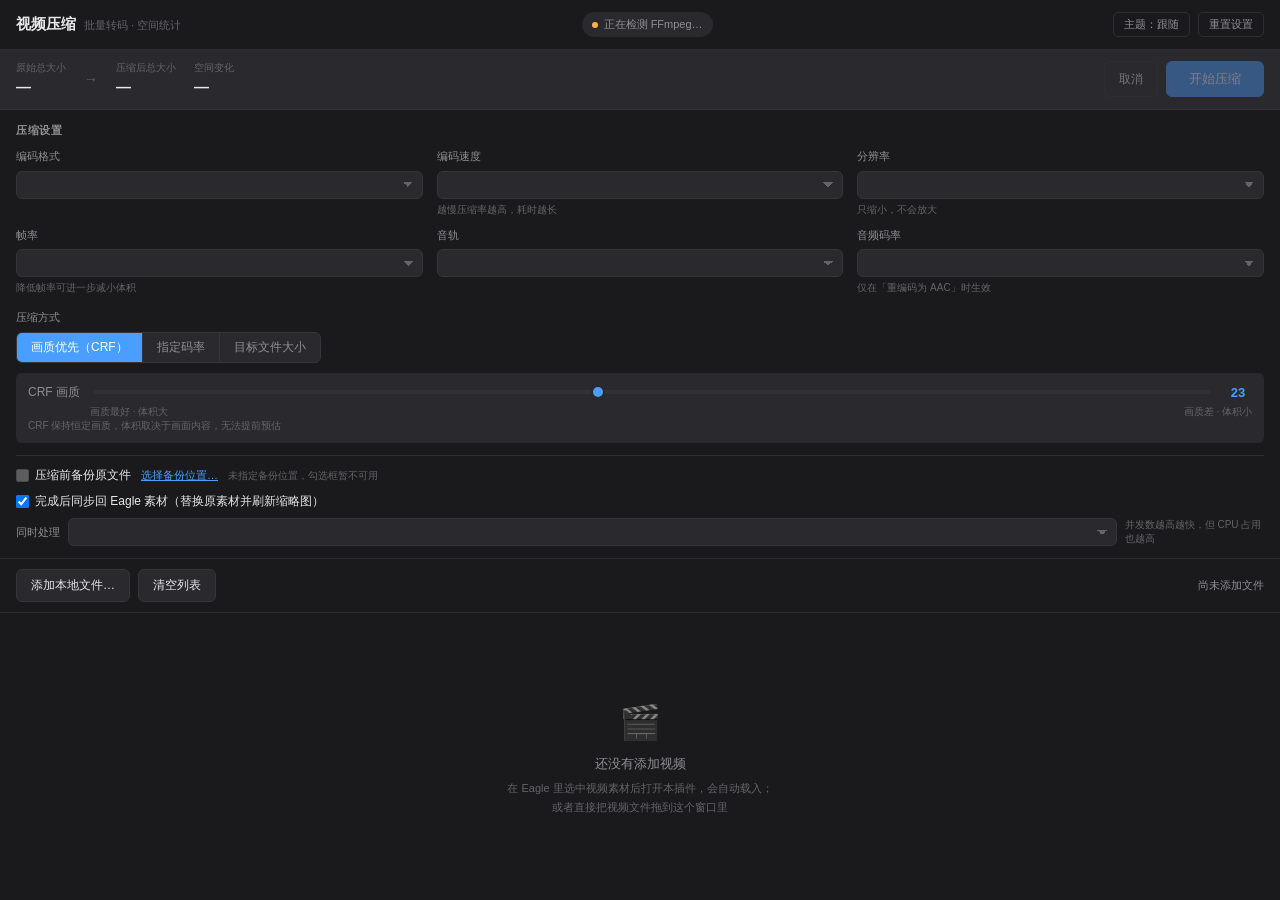
==== index.html @ 6f3b59c3 "Initial commit" ====
<!DOCTYPE html>
<html lang="zh-CN" data-page-node-id="DjLweNXwqbddD2irrHanAp">
<head data-page-node-id="CRqvUrj0qBMEV8xiIWCIFE">
    <meta charset="UTF-8" data-page-node-id="VJD3CFDwYIwCb0FOZAFY1T">
    <meta name="viewport" content="width=device-width, initial-scale=1, maximum-scale=1, user-scalable=no" data-page-node-id="ncmTKjU8dnqDvncKOB2ZAN" />
    <title data-i18n="manifest.app.name">视频压缩</title>
    <link rel="stylesheet" href="css/style.css" data-page-node-id="kjlHXdmDRgimZ3Gnssn6f5">
</head>

<body data-page-node-id="MDqdGSkFnMsVYZDDpGZnLA">
    <div class="app" data-page-node-id="A5yD1cR0gH0qOBFqPjME7x">

        <!-- ==================== 顶栏 ==================== -->
        <header class="topbar" data-page-node-id="p4oxmMndJcLmyGdjChkzTe">
            <div class="brand" data-page-node-id="XX8WliSWA9M354YpvYRpVl">
                <span class="brand-name" data-i18n="ui.brandName" data-page-node-id="re25waDZxds0sWPI7sFlwT">视频压缩</span>
                <span class="brand-sub" data-i18n="ui.brandSubtitle" data-page-node-id="ZFbzOi457N2IkjLwgYPSoS">批量转码 · 空间统计</span>
            </div>
            <div class="ffmpeg-status" id="ffmpegStatus" data-page-node-id="DSgSX5IiLvUztTYoz5N5Po">
                <span class="dot" data-page-node-id="VAHYKZyCqQdfan4sNzX7Qt"></span><span class="txt" data-i18n="ui.detectingFfmpeg" data-page-node-id="JmRUvvxn1pEuaut8iHJL3r">正在检测 FFmpeg…</span>
            </div>
            <div class="topbar-actions">
                <button type="button" class="log-btn" id="btnTheme" title="界面主题：跟随 Eagle / 强制浅色 / 强制深色" data-i18n-title="ui.themeTitle">主题：跟随</button>
                <button type="button" class="log-btn" id="btnResetSettings" title="恢复编码、画质、备份、主题等全部默认设置" data-i18n="ui.resetSettings" data-i18n-title="ui.resetSettingsTitle">重置设置</button>
            </div>
        </header>

        <!-- ==================== 操作栏（吸顶） ==================== -->
        <!-- 原来这一栏在窗口底部，窗口高度不够时第一眼根本看不到，
             要往下滚才能发现「开始压缩」在哪儿。挪到顶栏正下方并吸顶：
             一打开就看得见，滚到哪儿都还在。 -->
        <section class="actionbar" data-page-node-id="fCJpU1KwoA5z8lFFuQ8Dwu">
            <div class="summary" id="summary" data-page-node-id="UZHlB0V9fBToeYEOxyZ4ts">
                <div class="sum-item" data-page-node-id="dDnrYOGlfnBUQlvMJxho4K">
                    <span class="sum-label" data-i18n="ui.originalTotal" data-page-node-id="bin5SkTQYgdlEBvNF9u3bK">原始总大小</span>
                    <span class="sum-value" id="sumOriginal" data-page-node-id="KkiSvUfktJUbwFE0GEnop8">—</span>
                </div>
                <div class="sum-arrow" data-page-node-id="gLkSPFPNU5grpHNpIcYEYk">→</div>
                <div class="sum-item" data-page-node-id="amxHXqKLNlBKV0m6w6ektv">
                    <span class="sum-label" id="sumFinalLabel" data-i18n="ui.compressedTotal" data-page-node-id="asKc2TxP7U12c1kgfBsACD">压缩后总大小</span>
                    <span class="sum-value" id="sumFinal" data-page-node-id="dOrKQHIUaaYX8jBxHhHlhl">—</span>
                </div>
                <div class="sum-item" id="sumSpaceItem" data-page-node-id="ZWEwDbPAtAt6TpWWHVCywJ">
                    <span class="sum-label" data-i18n="ui.spaceChange" data-page-node-id="4McdrwNZHZhv2d4iqaDwv7">空间变化</span>
                    <span class="sum-value" id="sumSaved" data-page-node-id="4AsgkpkoEvfzyMY8glTAVp">—</span>
                </div>
            </div>

            <!-- 预估的精度说明。CRF 模式只能按经验模型估，必须说清楚，
                 否则用户会把「预估」当成「保证」。 -->
            <div class="estimate-note" id="estimateNote" hidden></div>

            <div class="actionbar-spacer"></div>

            <div class="actions" data-page-node-id="v9ibVznQUo6M7caY6U4WnJ">
                <button type="button" class="btn" id="btnCancel" disabled data-i18n="ui.cancel" data-page-node-id="RRKworojVkjHPzSf1MFjKx">取消</button>
                <button type="button" class="btn primary big" id="btnStart" disabled data-i18n="ui.startCompression" data-page-node-id="xtxpqSZoQG6I9F3bazpttb">开始压缩</button>
            </div>
        </section>

        <!-- 日志抽屉：出问题时不用猜，直接看这里 -->
        <div class="log-drawer" id="logDrawer" hidden>
            <div class="log-head">
                <span class="log-title">运行日志</span>
                <span class="log-path" id="logPath"></span>
                <span class="log-spacer"></span>
                <button type="button" class="link-btn" id="btnCopyDiag">复制诊断信息</button>
                <button type="button" class="link-btn" id="btnCopyLog">复制日志</button>
                <button type="button" class="link-btn" id="btnRevealLog">打开日志目录</button>
                <button type="button" class="link-btn" id="btnCloseLog">收起</button>
            </div>
            <pre class="log-body" id="logBody"></pre>
        </div>

        <!-- ==================== 压缩设置 ==================== -->
        <section class="panel" data-page-node-id="lrZpaWtEyRZ02Dfc67aBdT">
            <div class="panel-title" data-page-node-id="dEPZIgEXisghYVIhOPDHXj">压缩设置</div>

            <div class="grid" data-page-node-id="5N65o0jnM3bOTIP4LrWskB">
                <div class="field" data-page-node-id="gN0M2gJnEZ0Gc0XQSCTlYx">
                    <label data-page-node-id="MJQVkZ6ECkGPEg5LgFD9NG">编码格式</label>
                    <select id="selCodec" data-page-node-id="OjY7fkLIgnl1mzVBek1IbB"></select>
                    <div class="hint" id="codecHint" data-page-node-id="c2AQvU7hrHO590JO2AWJ4b"></div>
                </div>

                <div class="field" data-page-node-id="ggmOTpAQrawgYjvzZI56cA">
                    <label data-page-node-id="uCUYj6VBectTyMhN3rPSRd">编码速度</label>
                    <select id="selSpeed" data-page-node-id="CZZwUUkZv2xFBCuahveOM4"></select>
                    <div class="hint" data-page-node-id="Ug7RYUOW0mgFNpJTogRyf5">越慢压缩率越高，耗时越长</div>
                </div>

                <div class="field" data-page-node-id="1V8RgcyrGdQKehrOjhpsob">
                    <label data-page-node-id="PMFGQeTuFeqDdGp2He2NxR">分辨率</label>
                    <select id="selResolution" data-page-node-id="7HiPJbJRygI6AEBsLxjYTY"></select>
                    <div class="hint" id="resolutionHint" data-page-node-id="72cgqtFjPmBVwWJqz1BIC9">只缩小，不会放大</div>
                </div>

                <div class="field" data-page-node-id="c9OrD2UtZiAfyOI55ErKoq">
                    <label data-page-node-id="LZUu9lCImDOQ8AZ3qIEe9l">帧率</label>
                    <select id="selFps" data-page-node-id="jwFJqnILzsaDy6c6kqhUqK"></select>
                    <div class="hint" data-page-node-id="KGCt26xRz1JjneX2bkuFAH">降低帧率可进一步减小体积</div>
                </div>

                <div class="field" data-page-node-id="GLfCKek8PZ50TTa6yaEDi1">
                    <label data-page-node-id="hVHSCKkl23wMDyOa6WmFQ6">音轨</label>
                    <select id="selAudioMode" data-page-node-id="uwwJXsFghIyCcBQ85lTEsG"></select>
                    <div class="hint" id="audioHint" data-page-node-id="KwdnVzghKaV593ahnvr58o"></div>
                </div>

                <div class="field" data-page-node-id="CEvYLFE8e6HlTG6ztM9c0m">
                    <label data-page-node-id="VGBmIYBOuHI3bWsRv6KVLP">音频码率</label>
                    <select id="selAudioBitrate" data-page-node-id="4JBNMn444JprJGxuw0DrLr"></select>
                    <div class="hint" data-page-node-id="QekorfO9AafHH97Ks3JtYT">仅在「重编码为 AAC」时生效</div>
                </div>
            </div>

            <!-- 压缩方式 -->
            <div class="mode-block" data-page-node-id="DHI3fZQKtSgXhZ346Kp8DF">
                <label class="mode-label" data-page-node-id="5JmJdPoFEgi8JoAxw0stLZ">压缩方式</label>
                <div class="segmented" id="modeTabs" data-page-node-id="FJCtxb6uquOUcTWgOgEd6g">
                    <button type="button" data-mode="crf" class="active" data-page-node-id="gLEL8Yia6wX44Ei8qWQlQS">画质优先（CRF）</button>
                    <button type="button" data-mode="bitrate" data-page-node-id="0lSOOZDlBSRhNvcDPYQJ8l">指定码率</button>
                    <button type="button" data-mode="target" data-page-node-id="7RrIQsZ1lS4vKpERQNJ0SG">目标文件大小</button>
                </div>

                <!-- CRF -->
                <div class="mode-panel active" data-panel="crf" data-page-node-id="aL4eHeUS1JGfPlgvQRE15B">
                    <div class="slider-row" data-page-node-id="Fp0IV5P0TcTKbO8BCZ8scZ">
                        <span class="slider-caption" data-page-node-id="vQExcTD6XKOHSPT9PDX1ro">CRF 画质</span>
                        <input type="range" id="rngCrf" min="0" max="51" step="1" value="23" data-page-node-id="8QkA5DUvtGI361FSVXbLfW">
                        <span class="slider-value" id="crfValue" data-page-node-id="WxsWHiRUUfOD9sEfbi1tJW">23</span>
                    </div>
                    <div class="slider-scale" data-page-node-id="faOnmBj6L1WIIVAuN3pcCP">
                        <span data-page-node-id="BiaULmhSrDtH9fA6DWTScL">画质最好 · 体积大</span>
                        <span data-page-node-id="S64bhdeJOyZ9pdUtp8Mkx1">画质差 · 体积小</span>
                    </div>
                    <div class="hint" data-page-node-id="aEHkRuJAAIk74uPRkt4nxd">CRF 保持恒定画质，体积取决于画面内容，无法提前预估</div>
                </div>

                <!-- 码率 -->
                <div class="mode-panel" data-panel="bitrate" data-page-node-id="KSdHCzcS9GwagGeVwd5Ury">
                    <div class="inline-field" data-page-node-id="juntkbrjwSwUYYlSlTnzwJ">
                        <input type="number" id="inpBitrate" min="100" max="100000" step="100" value="2000" data-page-node-id="uYtO0vo7kZCKSUMDhdNRsj">
                        <span class="unit" data-page-node-id="AgJAjBcelRCxxIpZIwyaEO">kbps</span>
                    </div>
                    <div class="hint" data-page-node-id="759ssfMFY2SmYqd1lkCPBR">视频码率。1080p 一般 2000~5000 kbps 足够</div>
                </div>

                <!-- 目标大小 -->
                <div class="mode-panel" data-panel="target" data-page-node-id="i2FvqSXgTk3t9fRp6JmODG">
                    <div class="inline-field" data-page-node-id="7A12r0C2q9clyNJW2PFO76">
                        <input type="number" id="inpTargetSize" min="1" max="100000" step="1" value="50" data-page-node-id="Lja2I9l6IOwbxqxtoiEI7r">
                        <span class="unit" data-page-node-id="1hC4Lc9ERmjt03VCVwPgu9">MB</span>
                    </div>
                    <div class="hint" data-page-node-id="dmLZVgRfkWS63U5RZmHjo1">
                        每个视频压缩到该大小附近。H.264 / H.265 采用两遍编码，精度更高但耗时约翻倍
                    </div>
                </div>
            </div>

            <!-- 高级 -->
            <div class="advanced" data-page-node-id="gSnMiAevB9zDtXLBu7tMke">
                <div class="check-row" data-page-node-id="2DknxJbKfgTra9Cq4tk7Rz">
                    <label class="check" id="backupCheck" data-page-node-id="3hwgz8DtHzxSdi2iE02yQq">
                        <input type="checkbox" id="chkBackup" disabled data-page-node-id="m6JENSf6HQgnCW1Xv1Ho2f">
                        <span data-page-node-id="OoGCUA6wF6Hn8DiGmoqIOt">压缩前备份原文件</span>
                    </label>
                    <button type="button" class="link-btn" id="btnPickBackup" data-page-node-id="3CFKk4jMBsGx1vgRFjIrR3">选择备份位置…</button>
                    <!-- 没指定备份目录之前，勾选框是禁用的。这里的文案会由 JS 按状态改写 -->
                    <span class="backup-path" id="backupPath" data-page-node-id="U9jEnPcsSKyya5MU6FwvV2">未指定备份位置，勾选框暂不可用</span>
                </div>

                <div class="check-row" data-page-node-id="T08aAOIyn9esd3eJgl5dkF">
                    <label class="check" data-page-node-id="Ewn2g2aULjwWoT0zppAX43">
                        <input type="checkbox" id="chkReplaceInEagle" checked data-page-node-id="dGAPYM3vfhzPEJaFb8MwFQ">
                        <span data-page-node-id="KUohD3b9gKDWbG4b8VXcZQ">完成后同步回 Eagle 素材（替换原素材并刷新缩略图）</span>
                    </label>
                </div>

                <div class="field inline" data-page-node-id="UMgj3cdQaAUKAaeumResTF">
                    <label data-page-node-id="EC5xzWZHWhxntJSn8dLq3o">同时处理</label>
                    <select id="selConcurrency" data-page-node-id="AbWmBdgr6EThTcMkJCTby0"></select>
                    <span class="hint" data-page-node-id="E1PZvy3tuKxpebcT1ksFn8">并发数越高越快，但 CPU 占用也越高</span>
                </div>
            </div>
        </section>

        <!-- ==================== 工具栏 ==================== -->
        <section class="toolbar" data-page-node-id="yt5FWFbNpq5i0Xi2qNt8pa">
            <button type="button" class="btn" id="btnAddFiles" data-page-node-id="GggX3RAF3RmfZ92uxrKXRf">添加本地文件…</button>
            <button type="button" class="btn" id="btnClear" data-page-node-id="vacFlDbYQjemeNSOLSFEoy">清空列表</button>
            <div class="toolbar-spacer" data-page-node-id="Pu4FkUBNYxUrrlOPhk1CNr"></div>
            <div class="list-stat" id="listStat" data-page-node-id="thZitJLsByoG4HlbjsmCeA">尚未添加文件</div>
        </section>

        <!-- ==================== 文件列表 ==================== -->
        <section class="filelist" id="fileList" data-page-node-id="tA2HOkIbhPg1gT7rOuEaiA">
            <div class="empty-state" id="emptyState" data-page-node-id="MouVgipWEGMImNYQe4bmHl">
                <div class="empty-icon" data-page-node-id="5EbLVokHHOZ7myKAeXpHTn">🎬</div>
                <div class="empty-title" data-page-node-id="BnWljkB4D3GYpS3hYoxv3H">还没有添加视频</div>
                <div class="empty-desc" data-page-node-id="umCHsqqHH0PZHehyjrIBJM">
                    在 Eagle 里选中视频素材后打开本插件，会自动载入；
                    <br data-page-node-id="SSirAz7A1DuQW44HVXryzJ">或者直接把视频文件拖到这个窗口里
                </div>
            </div>
        </section>

    </div>

    <!-- 开始前的确认弹层 -->
    <div class="modal-mask" id="confirmMask" hidden data-page-node-id="xHP9DXogiF4RLmLc32bdNN">
        <div class="modal" data-page-node-id="IfJZD8HvO0ISWPowHBKVqU">
            <div class="modal-title" data-page-node-id="bjgo52iy4lFnCUSJO56Eho">确认开始压缩</div>
            <div class="modal-body" data-page-node-id="wA3m6Ey1RyKQ8unxLsDFiA">
                <div class="warn-box" id="confirmWarn" data-page-node-id="h3e6OYfhL3O1rsJt0V0rOm"></div>
                <div class="confirm-list" id="confirmList" data-page-node-id="ImqHPW20bDT6HOdwnHCgVt"></div>
            </div>
            <div class="modal-actions" data-page-node-id="iyC94C2edOVKofeKBs36yA">
                <button type="button" class="btn" id="btnConfirmCancel" data-page-node-id="jPKcFFRN6YQvEt1aC1JqNT">再想想</button>
                <button type="button" class="btn danger" id="btnConfirmOk" data-page-node-id="HBQiB9v24J1Em1prJ5g8Kw">确认开始</button>
            </div>
        </div>
    </div>

    <!-- logger 必须最先加载：后面的脚本一旦报错，得有地方记下来 -->
    <script type="text/javascript" src="js/logger.js"></script>
    <script type="text/javascript">
    // 全局兜底：任何未捕获的异常 / 未处理的 Promise 拒绝都写进日志。
    // 插件窗口里看不到控制台，没有这个就等于黑盒。
    (function () {
        if (typeof Logger === 'undefined') return;

        // 接管 console。之前 plugin.js 里的失败全都只走了 console.error，
        // 日志文件里一行都没有，排查时等于瞎子。接管之后任何遗漏的 catch
        // 都会自动留下痕迹。
        Logger.captureConsole();

        // 用捕获阶段注册：资源加载失败（脚本 404 之类）触发的 error 事件
        // 不冒泡，只有捕获阶段能收到，否则这类故障会彻底静默。
        window.addEventListener('error', function (e) {
            if (e.target && e.target !== window && e.target.tagName) {
                Logger.error('[资源加载失败] ' + e.target.tagName +
                    ' ' + (e.target.src || e.target.href || '(未知地址)'));
                return;
            }
            Logger.error('[未捕获异常] ' + (e.message || '') +
                (e.filename ? ' @ ' + e.filename + ':' + e.lineno + ':' + e.colno : '') +
                (e.error && e.error.stack ? '\n' + e.error.stack : ''));
        }, true);

        window.addEventListener('unhandledrejection', function (e) {
            var r = e.reason;
            Logger.error('[未处理的 Promise 拒绝] ' +
                (r && r.stack ? r.stack : (r && r.message ? r.message : String(r))));
        });

        Logger.info('========== 插件启动 ==========');
    })();
    </script>
    <!-- Eagle 内建 i18next 由 manifest 的 languages 配置加载；这里的适配层负责安全回退。 -->
    <script type="text/javascript" src="js/i18n.js"></script>
    <script type="text/javascript" src="js/ffmpeg.js"></script>
    <script type="text/javascript" src="js/format.js"></script>
    <script type="text/javascript" src="js/app.js"></script>
    <script type="text/javascript" src="js/logger-ui.js"></script>
    <script type="text/javascript" src="js/plugin.js"></script>
    <script type="text/javascript">
    // 脚本全部就位后打一行状态。这行日志本身就是探针：
    // 只要它没出现，就说明前面某个 <script> 根本没加载起来。
    (function () {
        if (typeof Logger === 'undefined') return;
        var hasEagle = '无法判断';
        try { hasEagle = (typeof eagle !== 'undefined' && !!eagle) ? '是' : '否'; }
        catch (e) { hasEagle = '探测异常: ' + e.message; }
        Logger.info('脚本加载完毕 | eagle=' + hasEagle +
            ' | App=' + (typeof App !== 'undefined' && App ? '已定义' : '未定义') +
            ' | FFmpegCore=' + (typeof FFmpegCore !== 'undefined' && FFmpegCore ? '已定义' : '未定义') +
            ' | Format=' + (typeof Format !== 'undefined' && Format ? '已定义' : '未定义') +
            ' | LogUI=' + (typeof LogUI !== 'undefined' && LogUI ? '已定义' : '未定义'));
    })();
    </script>
</body>
</html>
---- css/style.css ----
/* ==========================================================================
   视频压缩 · 样式
   深色为主（Eagle 默认主题），同时提供浅色覆盖
   ========================================================================== */

:root {
    --bg: #1a1a1c;
    --panel: #232326;
    --panel-2: #2a2a2e;
    --panel-3: #313136;
    --border: #36363a;
    --border-soft: #2e2e33;
    --text: #e8e8ea;
    --text-dim: #8e8e94;
    --text-faint: #63636a;
    --accent: #4a9eff;
    --accent-dim: #2d6db5;
    --success: #34c759;
    --danger: #ff5f57;
    --warn: #ffb340;
    --radius: 8px;
}

body.light {
    --bg: #f4f4f6;
    --panel: #ffffff;
    --panel-2: #f7f7f9;
    --panel-3: #ececf0;
    --border: #dcdce1;
    --border-soft: #e8e8ec;
    --text: #1c1c1e;
    --text-dim: #6b6b72;
    --text-faint: #9a9aa2;
    --accent: #0a72e8;
    --accent-dim: #b3d4ff;
}

* { box-sizing: border-box; }

html, body {
    margin: 0;
    padding: 0;
    height: 100%;
    /* 页面整体滚动交给 .app，body 本身不滚，避免出现双层滚动条 */
    overflow: hidden;
}

body {
    background: var(--bg);
    color: var(--text);
    font-family: -apple-system, BlinkMacSystemFont, "PingFang SC", "Microsoft YaHei", "Helvetica Neue", Arial, sans-serif;
    font-size: 13px;
    line-height: 1.5;
    -webkit-font-smoothing: antialiased;
    user-select: none;
}

/* 整个窗口可上下滚动。
   之前 .app 是 height:100vh + 内容分区各自固定，窗口一矮设置面板就把
   文件列表挤到只剩几十像素，而列表本身又不滚 —— 结果就是「画面显示不完、
   还没法往下翻」。现在改成两级：
     1) 窗口够高时：文件列表 flex 撑开，内部自己滚（保持原来的手感）；
     2) 窗口太矮时：列表被 min-height 顶住不再压缩，总高超过 100vh，
        由 .app 出滚动条整体滚 —— 至少永远看得到全部内容。 */
.app {
    display: flex;
    flex-direction: column;
    height: 100vh;
    overflow-y: auto;
    overflow-x: hidden;
}

.app::-webkit-scrollbar { width: 10px; }
.app::-webkit-scrollbar-track { background: transparent; }
.app::-webkit-scrollbar-thumb {
    background: var(--border);
    border-radius: 5px;
}
.app::-webkit-scrollbar-thumb:hover { background: var(--text-faint); }

/* ---------------------------- 顶栏 ---------------------------- */
.topbar {
    display: flex;
    align-items: center;
    justify-content: space-between;
    padding: 12px 16px;
    border-bottom: 1px solid var(--border-soft);
    flex-shrink: 0;
}

.topbar-actions { display: flex; align-items: center; gap: 8px; flex-shrink: 0; }

.brand { display: flex; align-items: baseline; gap: 8px; }
.brand-name { font-size: 15px; font-weight: 600; }
.brand-sub { font-size: 11px; color: var(--text-faint); }

.ffmpeg-status {
    display: flex;
    align-items: center;
    gap: 6px;
    font-size: 11px;
    color: var(--text-dim);
    background: var(--panel-2);
    padding: 4px 10px;
    border-radius: 20px;
    /* 失败时的提示可能很长（含"请安装 FFmpeg 依赖插件"这类引导），
       不限制宽度会把顶栏撑破、把「日志」按钮挤出去。min-width:0 是
       flex 子项能被压缩的前提，少了它 max-width 不生效。 */
    min-width: 0;
    max-width: 62%;
}
.ffmpeg-status .txt {
    overflow: hidden;
    text-overflow: ellipsis;
    white-space: nowrap;
}
.ffmpeg-status .dot {
    width: 6px; height: 6px; border-radius: 50%;
    background: var(--warn);
    flex-shrink: 0;
}
.ffmpeg-status.ok .dot { background: var(--success); }
.ffmpeg-status.error .dot { background: var(--danger); }

/* ---------------------------- 面板 ---------------------------- */
.panel {
    padding: 12px 16px;
    border-bottom: 1px solid var(--border-soft);
    flex-shrink: 0;
}

.panel-title {
    font-size: 11px;
    font-weight: 600;
    color: var(--text-dim);
    letter-spacing: .5px;
    margin-bottom: 10px;
}

.grid {
    display: grid;
    grid-template-columns: repeat(3, 1fr);
    gap: 10px 14px;
}

.field { display: flex; flex-direction: column; gap: 4px; min-width: 0; }
.field.inline { flex-direction: row; align-items: center; gap: 8px; }
.field.inline label { margin: 0; white-space: nowrap; }

.field label {
    font-size: 11px;
    color: var(--text-dim);
    margin-bottom: 2px;
}

.hint {
    font-size: 10px;
    color: var(--text-faint);
    line-height: 1.4;
    min-height: 0;
}
.hint.warn { color: var(--warn); }

select, input[type="number"] {
    background: var(--panel-2);
    color: var(--text);
    border: 1px solid var(--border);
    border-radius: 6px;
    padding: 6px 8px;
    font-size: 12px;
    font-family: inherit;
    outline: none;
    width: 100%;
    appearance: none;
    -webkit-appearance: none;
    background-image: linear-gradient(45deg, transparent 50%, var(--text-faint) 50%),
                      linear-gradient(135deg, var(--text-faint) 50%, transparent 50%);
    background-position: calc(100% - 14px) 50%, calc(100% - 9px) 50%;
    background-size: 5px 5px, 5px 5px;
    background-repeat: no-repeat;
    padding-right: 24px;
    cursor: pointer;
}
input[type="number"] {
    background-image: none;
    padding-right: 8px;
    cursor: text;
}
select:focus, input:focus { border-color: var(--accent); }
select:disabled, input:disabled { opacity: .45; cursor: not-allowed; }

/* ---------------------------- 压缩方式 ---------------------------- */
.mode-block { margin-top: 14px; }
.mode-label {
    display: block;
    font-size: 11px;
    color: var(--text-dim);
    margin-bottom: 6px;
}

.segmented {
    display: inline-flex;
    background: var(--panel-2);
    border: 1px solid var(--border);
    border-radius: 6px;
    overflow: hidden;
}
.segmented button {
    background: transparent;
    border: none;
    color: var(--text-dim);
    padding: 6px 14px;
    font-size: 12px;
    font-family: inherit;
    cursor: pointer;
    transition: all .12s;
}
.segmented button + button { border-left: 1px solid var(--border); }
.segmented button:hover { color: var(--text); }
.segmented button.active {
    background: var(--accent);
    color: #fff;
}

.mode-panel {
    display: none;
    margin-top: 10px;
    padding: 10px 12px;
    background: var(--panel-2);
    border-radius: 6px;
}
.mode-panel.active { display: block; }

.slider-row {
    display: flex;
    align-items: center;
    gap: 12px;
}
.slider-caption { font-size: 12px; color: var(--text-dim); white-space: nowrap; }
.slider-value {
    font-size: 13px;
    font-weight: 600;
    color: var(--accent);
    min-width: 28px;
    text-align: center;
    font-variant-numeric: tabular-nums;
}
.slider-scale {
    display: flex;
    justify-content: space-between;
    font-size: 10px;
    color: var(--text-faint);
    margin-top: 2px;
    padding: 0 0 0 62px;
}

input[type="range"] {
    flex: 1;
    -webkit-appearance: none;
    appearance: none;
    height: 4px;
    border-radius: 2px;
    background: var(--panel-3);
    outline: none;
    cursor: pointer;
}
input[type="range"]::-webkit-slider-thumb {
    -webkit-appearance: none;
    appearance: none;
    width: 14px; height: 14px;
    border-radius: 50%;
    background: var(--accent);
    cursor: pointer;
    border: 2px solid var(--panel-2);
}

.inline-field {
    display: flex;
    align-items: center;
    gap: 8px;
}
.inline-field input { width: 110px; }
.inline-field .unit { font-size: 12px; color: var(--text-dim); }

/* ---------------------------- 高级 ---------------------------- */
.advanced {
    margin-top: 12px;
    padding-top: 10px;
    border-top: 1px solid var(--border-soft);
    display: flex;
    flex-direction: column;
    gap: 8px;
}

.check-row {
    display: flex;
    align-items: center;
    gap: 10px;
    flex-wrap: wrap;
}
.check {
    display: flex;
    align-items: center;
    gap: 6px;
    font-size: 12px;
    cursor: pointer;
}
.check input { cursor: pointer; margin: 0; }
/* 未指定备份目录时，勾选框禁用 —— 灰掉并给出不可点的光标，
   免得用户勾了半天发现没反应 */
.check.disabled { opacity: .45; cursor: not-allowed; }
.check.disabled input { cursor: not-allowed; }

.link-btn {
    background: none;
    border: none;
    color: var(--accent);
    font-size: 11px;
    cursor: pointer;
    padding: 0;
    font-family: inherit;
    text-decoration: underline;
}
.link-btn:hover { color: var(--text); }
.link-btn:disabled { color: var(--text-faint); cursor: not-allowed; text-decoration: none; }

.backup-path {
    font-size: 10px;
    color: var(--text-faint);
    overflow: hidden;
    text-overflow: ellipsis;
    white-space: nowrap;
    max-width: 340px;
    direction: rtl;
    text-align: left;
}

/* ---------------------------- 工具栏 ---------------------------- */
.toolbar {
    display: flex;
    align-items: center;
    gap: 8px;
    padding: 10px 16px;
    border-bottom: 1px solid var(--border-soft);
    flex-shrink: 0;
}
.toolbar-spacer { flex: 1; }
.list-stat { font-size: 11px; color: var(--text-dim); }

.btn {
    background: var(--panel-2);
    color: var(--text);
    border: 1px solid var(--border);
    border-radius: 6px;
    padding: 7px 14px;
    font-size: 12px;
    font-family: inherit;
    cursor: pointer;
    transition: all .12s;
}
.btn:hover:not(:disabled) { background: var(--panel-3); border-color: var(--text-faint); }
.btn:disabled { opacity: .4; cursor: not-allowed; }
.btn.primary {
    background: var(--accent);
    border-color: var(--accent);
    color: #fff;
}
.btn.primary:hover:not(:disabled) { background: var(--accent-dim); border-color: var(--accent-dim); }
.btn.big { padding: 8px 22px; font-size: 13px; font-weight: 500; }
.btn.danger { background: var(--danger); border-color: var(--danger); color: #fff; }
.btn.danger:hover:not(:disabled) { filter: brightness(1.1); }

/* ---------------------------- 文件列表 ---------------------------- */
.filelist {
    flex: 1 1 auto;
    /* 列表再挤也不能低于这个高度，否则窗口变矮时文件区会被压成一条缝。
       顶不住了就让外层 .app 整体滚动。 */
    min-height: 200px;
    overflow-y: auto;
    overflow-x: hidden;
    padding: 8px 16px;
}

.filelist::-webkit-scrollbar { width: 8px; }
.filelist::-webkit-scrollbar-track { background: transparent; }
.filelist::-webkit-scrollbar-thumb {
    background: var(--border);
    border-radius: 4px;
}
.filelist::-webkit-scrollbar-thumb:hover { background: var(--text-faint); }

.empty-state {
    display: flex;
    flex-direction: column;
    align-items: center;
    justify-content: center;
    height: 100%;
    color: var(--text-faint);
    text-align: center;
    gap: 6px;
}
.empty-icon { font-size: 34px; opacity: .5; }
.empty-title { font-size: 13px; color: var(--text-dim); }
.empty-desc { font-size: 11px; line-height: 1.7; }

/* 单条任务 */
.task {
    display: flex;
    align-items: flex-start;
    gap: 10px;
    padding: 9px 10px;
    background: var(--panel);
    border: 1px solid var(--border-soft);
    border-radius: var(--radius);
    margin-bottom: 6px;
    transition: border-color .15s;
}
.task.status-running { border-color: var(--accent-dim); }
.task.status-done { border-color: rgba(52, 199, 89, .3); }
.task.status-error { border-color: rgba(255, 95, 87, .35); }
.task.status-incompatible { border-color: rgba(255, 179, 64, .35); }

.task-body { flex: 1; min-width: 0; }

.task-head {
    display: flex;
    align-items: center;
    gap: 8px;
}

.task-name {
    font-size: 12px;
    font-weight: 500;
    overflow: hidden;
    text-overflow: ellipsis;
    white-space: nowrap;
    flex: 1;
    min-width: 0;
}

.task-badge {
    font-size: 10px;
    padding: 1px 7px;
    border-radius: 10px;
    background: var(--panel-3);
    color: var(--text-dim);
    white-space: nowrap;
    flex-shrink: 0;
}
.task-badge.running { background: rgba(74, 158, 255, .18); color: var(--accent); }
.task-badge.done { background: rgba(52, 199, 89, .18); color: var(--success); }
.task-badge.error { background: rgba(255, 95, 87, .18); color: var(--danger); }
.task-badge.incompatible { background: rgba(255, 179, 64, .18); color: var(--warn); }
.task-badge.cancelled { background: var(--panel-3); color: var(--text-faint); }

.task-meta {
    font-size: 10px;
    color: var(--text-faint);
    margin-top: 3px;
    overflow: hidden;
    text-overflow: ellipsis;
    white-space: nowrap;
    font-variant-numeric: tabular-nums;
}
.task-meta .sep { opacity: .4; margin: 0 5px; }

.task-result {
    font-size: 10px;
    margin-top: 3px;
    font-variant-numeric: tabular-nums;
    color: var(--text-dim);
}
/* 体积变小才用绿色；变大必须用红色；差异小到界面显示为 0.0% 时用普通文字。 */
.task-result.saved { color: var(--success); }
.task-result.bigger { color: var(--danger); }
.task-result.same { color: var(--text-dim); }
.task-result.error { color: var(--danger); }
/* 「Eagle 说成功但文件大小对不上」：不当成成功，也不当成失败，用单独的琥珀色 */
.task-result.warn { color: #f0a020; }

.task-progress {
    margin-top: 6px;
    display: none;
    align-items: center;
    gap: 8px;
}
.task.status-running .task-progress,
.task.status-done .task-progress { display: flex; }

.bar {
    flex: 1;
    height: 4px;
    background: var(--panel-3);
    border-radius: 2px;
    overflow: hidden;
}
.bar-fill {
    height: 100%;
    width: 0%;
    background: var(--accent);
    border-radius: 2px;
    transition: width .2s ease-out;
}
.task.status-done .bar-fill { background: var(--success); }
.task.status-error .bar-fill { background: var(--danger); }

.task-pct {
    font-size: 10px;
    color: var(--text-dim);
    min-width: 32px;
    text-align: right;
    font-variant-numeric: tabular-nums;
}

.task-live {
    font-size: 10px;
    color: var(--text-faint);
    min-width: 96px;
    text-align: right;
    font-variant-numeric: tabular-nums;
}

.task-remove {
    background: none;
    border: none;
    color: var(--text-faint);
    cursor: pointer;
    font-size: 15px;
    line-height: 1;
    padding: 2px 4px;
    flex-shrink: 0;
    font-family: inherit;
}
.task-remove:hover { color: var(--danger); }
.task-remove:disabled { opacity: .3; cursor: not-allowed; }

/* ---------------------------- 操作栏（顶部吸顶） ---------------------------- */
/* 这一栏原来在窗口底部。窗口高度不够时它被挤到视口外，
   用户打开插件第一眼看不到「开始压缩」，还以为界面没加载完。
   现在挪到顶栏正下方并吸顶：一打开就看得见，滚到哪儿都还在。
   sticky 是相对滚动容器 .app 生效的，z-index 要压过后面的面板。 */
.actionbar {
    position: sticky;
    top: 0;
    z-index: 20;
    display: flex;
    align-items: center;
    gap: 12px;
    padding: 10px 16px;
    border-bottom: 1px solid var(--border);
    background: var(--panel-2);
    flex-shrink: 0;
    flex-wrap: wrap;
}

.actionbar-spacer { flex: 1 1 auto; min-width: 0; }

/* 预估精度说明。CRF 只能靠采样/经验估，必须说清楚不是保证值 */
.estimate-note {
    font-size: 11px;
    color: var(--text-faint);
    line-height: 1.4;
    flex: 0 1 auto;
    min-width: 0;
}
.estimate-note.warn { color: var(--warn); }

.summary {
    display: flex;
    align-items: center;
    gap: 18px;
    flex-shrink: 0;
}
.sum-item { display: flex; flex-direction: column; gap: 1px; }
.sum-label { font-size: 10px; color: var(--text-faint); }
.sum-value {
    font-size: 15px;
    font-weight: 600;
    font-variant-numeric: tabular-nums;
}
/* 汇总空间的颜色严格映射到体积关系：小=绿，大=红，近似不变=默认黑/白。 */
.sum-item.saved .sum-value { color: var(--success); }
.sum-item.bigger .sum-value { color: var(--danger); }
.sum-item.same .sum-value { color: var(--text); }
.sum-arrow { color: var(--text-faint); font-size: 14px; }
.actions { display: flex; gap: 8px; }

/* ---------------------------- 弹层 ---------------------------- */
.modal-mask {
    position: fixed;
    inset: 0;
    background: rgba(0, 0, 0, .55);
    display: flex;
    align-items: center;
    justify-content: center;
    z-index: 100;
}
.modal-mask[hidden] { display: none; }

.modal {
    background: var(--panel);
    border: 1px solid var(--border);
    border-radius: 10px;
    width: 520px;
    max-width: 90%;
    max-height: 80%;
    display: flex;
    flex-direction: column;
    box-shadow: 0 16px 48px rgba(0, 0, 0, .4);
}
.modal-title {
    padding: 14px 16px;
    font-size: 14px;
    font-weight: 600;
    border-bottom: 1px solid var(--border-soft);
}
.modal-body {
    padding: 14px 16px;
    overflow-y: auto;
    flex: 1;
}
.modal-actions {
    padding: 12px 16px;
    border-top: 1px solid var(--border-soft);
    display: flex;
    justify-content: flex-end;
    gap: 8px;
}

.warn-box {
    background: rgba(255, 179, 64, .1);
    border: 1px solid rgba(255, 179, 64, .3);
    border-radius: 6px;
    padding: 10px 12px;
    font-size: 11px;
    line-height: 1.7;
    color: var(--warn);
    margin-bottom: 12px;
}

.confirm-list {
    max-height: 240px;
    overflow-y: auto;
    font-size: 11px;
}
.confirm-item {
    display: flex;
    justify-content: space-between;
    gap: 10px;
    padding: 5px 0;
    border-bottom: 1px solid var(--border-soft);
}
.confirm-item:last-child { border-bottom: none; }
.confirm-item .ci-name {
    overflow: hidden;
    text-overflow: ellipsis;
    white-space: nowrap;
}
.confirm-item .ci-size { color: var(--text-dim); flex-shrink: 0; font-variant-numeric: tabular-nums; }
.confirm-more { color: var(--text-faint); padding-top: 6px; font-size: 10px; }

/* ==================== 日志抽屉 ==================== */
.log-btn {
    background: transparent;
    border: 1px solid var(--border-soft);
    color: var(--text-dim);
    font-size: 11px;
    padding: 4px 10px;
    border-radius: 5px;
    cursor: pointer;
    font-family: inherit;
    flex-shrink: 0;
    transition: color .15s, border-color .15s;
}
.log-btn:hover { color: var(--text); border-color: var(--border); }

.log-drawer {
    margin: 0 0 10px;
    background: var(--bg-elevated);
    border: 1px solid var(--border-soft);
    border-radius: 8px;
    overflow: hidden;
    flex-shrink: 0;
}
.log-head {
    display: flex;
    align-items: center;
    gap: 10px;
    padding: 8px 12px;
    border-bottom: 1px solid var(--border-soft);
    font-size: 11px;
}
.log-title { font-weight: 600; color: var(--text); }
.log-path { color: var(--text-faint); font-size: 10px; overflow: hidden; text-overflow: ellipsis; white-space: nowrap; }
.log-spacer { flex: 1; }

.log-body {
    margin: 0;
    padding: 10px 12px;
    max-height: 220px;
    overflow: auto;
    font-family: ui-monospace, SFMono-Regular, Menlo, Consolas, monospace;
    font-size: 10px;
    line-height: 1.65;
    color: var(--text-dim);
    white-space: pre-wrap;
    word-break: break-all;
    background: transparent;
}

/* 位深降级等需要注意的提示 */
.hint.warn-text {
    color: var(--warn);
}

/* 启动失败 / 降级提示条。
   之前 init 中断时界面只会停在 HTML 里写死的「正在检测 FFmpeg…」，
   用户完全不知道发生了什么。现在无论多糟糕，至少把原因拍在屏幕上。 */
.boot-banner {
    position: fixed;
    left: 0;
    right: 0;
    bottom: 0;
    z-index: 9999;
    padding: 12px 16px;
    background: var(--panel-3);
    border-top: 2px solid var(--warn);
    color: var(--text);
    font-size: 12px;
    line-height: 1.7;
    box-shadow: 0 -6px 20px rgba(0, 0, 0, .35);
}

.boot-banner.fatal {
    border-top-color: var(--danger);
}

.boot-banner .bb-title {
    font-weight: 600;
    font-size: 13px;
    margin-bottom: 4px;
    color: var(--warn);
}

.boot-banner.fatal .bb-title {
    color: var(--danger);
}

.boot-banner .bb-detail {
    color: var(--text-dim);
}

.boot-banner .bb-path {
    margin-top: 4px;
    color: var(--text-faint);
    font-size: 11px;
    word-break: break-all;
}
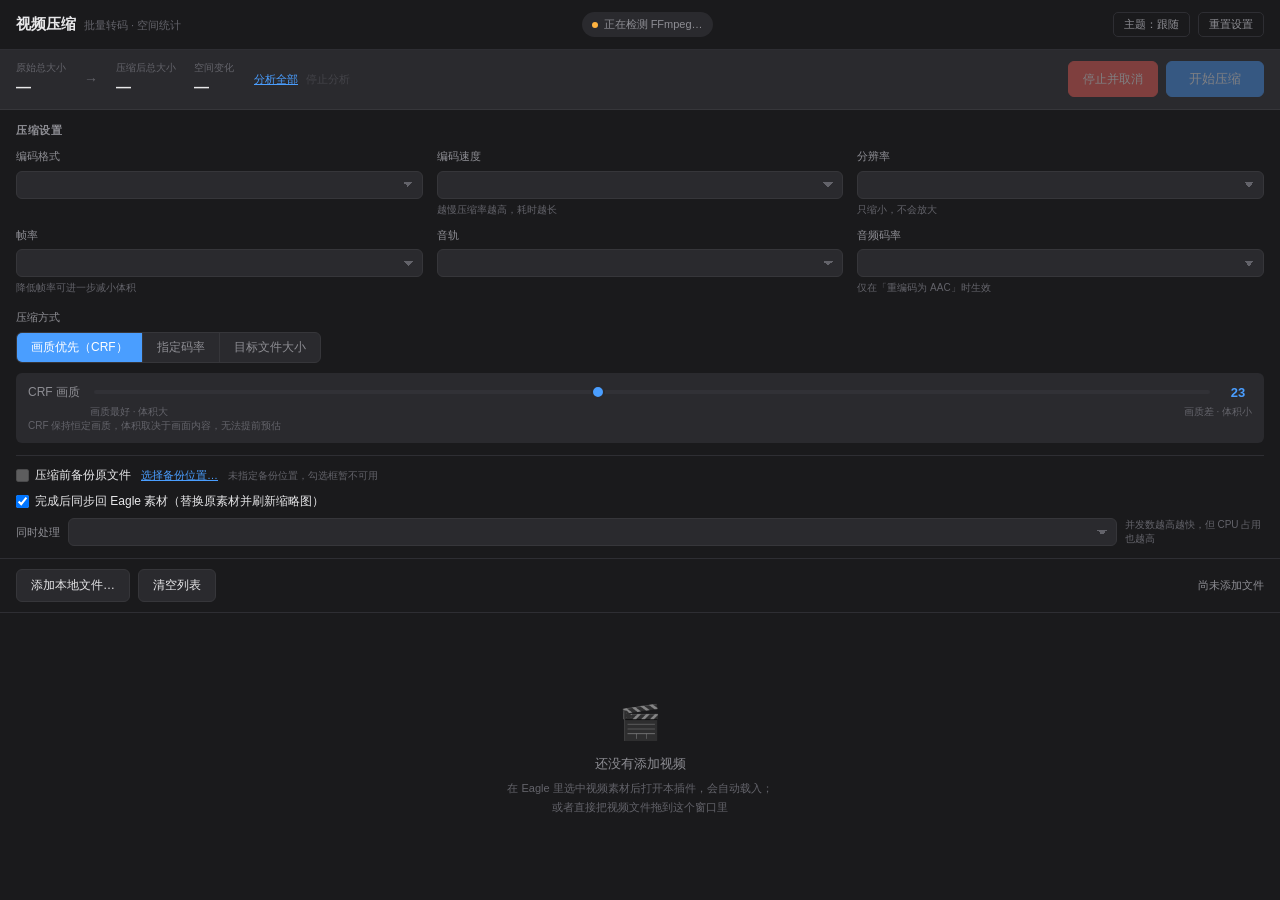
==== commit 662bf36a: "Release 1.0.1: Apple-compatible HEVC output, cancellable queue, safer commits Fix (P0) - Apply -tag:" ====
--- a/index.html
+++ b/index.html
@@ -49,11 +49,16 @@
             <!-- 预估的精度说明。CRF 模式只能按经验模型估，必须说清楚，
                  否则用户会把「预估」当成「保证」。 -->
             <div class="estimate-note" id="estimateNote" hidden></div>
+            <div class="sample-analysis-controls" id="sampleAnalysisControls" hidden>
+                <span class="sample-analysis-status" id="sampleAnalysisStatus" aria-live="polite"></span>
+                <button type="button" class="link-btn" id="btnAnalyzeAll" data-i18n="ui.analyzeAll">分析全部</button>
+                <button type="button" class="link-btn" id="btnStopAnalysis" data-i18n="ui.stopAnalysis" disabled>停止分析</button>
+            </div>
 
             <div class="actionbar-spacer"></div>
 
             <div class="actions" data-page-node-id="v9ibVznQUo6M7caY6U4WnJ">
-                <button type="button" class="btn" id="btnCancel" disabled data-i18n="ui.cancel" data-page-node-id="RRKworojVkjHPzSf1MFjKx">取消</button>
+                <button type="button" class="btn danger" id="btnCancel" disabled data-i18n="ui.cancelTasks" data-i18n-title="ui.cancelTasksTitle" title="立即停止正在处理的视频，并取消尚未开始的任务" data-page-node-id="RRKworojVkjHPzSf1MFjKx">停止并取消</button>
                 <button type="button" class="btn primary big" id="btnStart" disabled data-i18n="ui.startCompression" data-page-node-id="xtxpqSZoQG6I9F3bazpttb">开始压缩</button>
             </div>
         </section>
@@ -218,6 +223,22 @@
             <div class="modal-actions" data-page-node-id="iyC94C2edOVKofeKBs36yA">
                 <button type="button" class="btn" id="btnConfirmCancel" data-page-node-id="jPKcFFRN6YQvEt1aC1JqNT">再想想</button>
                 <button type="button" class="btn danger" id="btnConfirmOk" data-page-node-id="HBQiB9v24J1Em1prJ5g8Kw">确认开始</button>
+            </div>
+        </div>
+    </div>
+
+    <!-- Eagle 中重新打开插件、且当前列表已有任务时的选择弹层。 -->
+    <div class="modal-mask" id="selectionMask" hidden>
+        <div class="modal selection-modal">
+            <div class="modal-title" id="selectionTitle">检测到新的 Eagle 选中素材</div>
+            <div class="modal-body">
+                <div class="selection-description" id="selectionDescription"></div>
+                <div class="selection-list" id="selectionList"></div>
+            </div>
+            <div class="modal-actions selection-actions">
+                <button type="button" class="btn" id="btnSelectionCancel">取消此次操作</button>
+                <button type="button" class="btn danger" id="btnSelectionReplace">取消当前所有任务并重新添加</button>
+                <button type="button" class="btn primary" id="btnSelectionAppend">加入任务队列</button>
             </div>
         </div>
     </div>
--- a/css/style.css
+++ b/css/style.css
@@ -565,6 +565,19 @@
 }
 .estimate-note.warn { color: var(--warn); }
 
+/* 批量导入时默认只自动采样少量素材；这里明确显示进度和控制入口，
+   让用户知道插件在做什么，也能主动扩展/停止后台分析。 */
+.sample-analysis-controls {
+    display: inline-flex;
+    align-items: center;
+    gap: 8px;
+    min-width: 0;
+    font-size: 11px;
+    color: var(--text-dim);
+}
+.sample-analysis-status { white-space: nowrap; }
+.sample-analysis-controls .link-btn:disabled { opacity: .45; cursor: not-allowed; }
+
 .summary {
     display: flex;
     align-items: center;
@@ -658,6 +671,36 @@
 }
 .confirm-item .ci-size { color: var(--text-dim); flex-shrink: 0; font-variant-numeric: tabular-nums; }
 .confirm-more { color: var(--text-faint); padding-top: 6px; font-size: 10px; }
+
+/* Eagle 再次打开插件时的素材接入决策。三个动作明确并列：不处理、替换当前队列、追加到当前队列。 */
+.selection-description {
+    color: var(--text-dim);
+    font-size: 12px;
+    line-height: 1.65;
+    margin-bottom: 12px;
+}
+.selection-list {
+    max-height: 180px;
+    overflow-y: auto;
+    padding: 8px 10px;
+    background: var(--panel-2);
+    border: 1px solid var(--border-soft);
+    border-radius: 6px;
+    color: var(--text-dim);
+    font-size: 11px;
+    line-height: 1.7;
+}
+.selection-item {
+    overflow: hidden;
+    text-overflow: ellipsis;
+    white-space: nowrap;
+}
+.selection-more { color: var(--text-faint); }
+.selection-actions {
+    justify-content: flex-end;
+    flex-wrap: wrap;
+}
+.selection-actions .btn { white-space: nowrap; }
 
 /* ==================== 日志抽屉 ==================== */
 .log-btn {
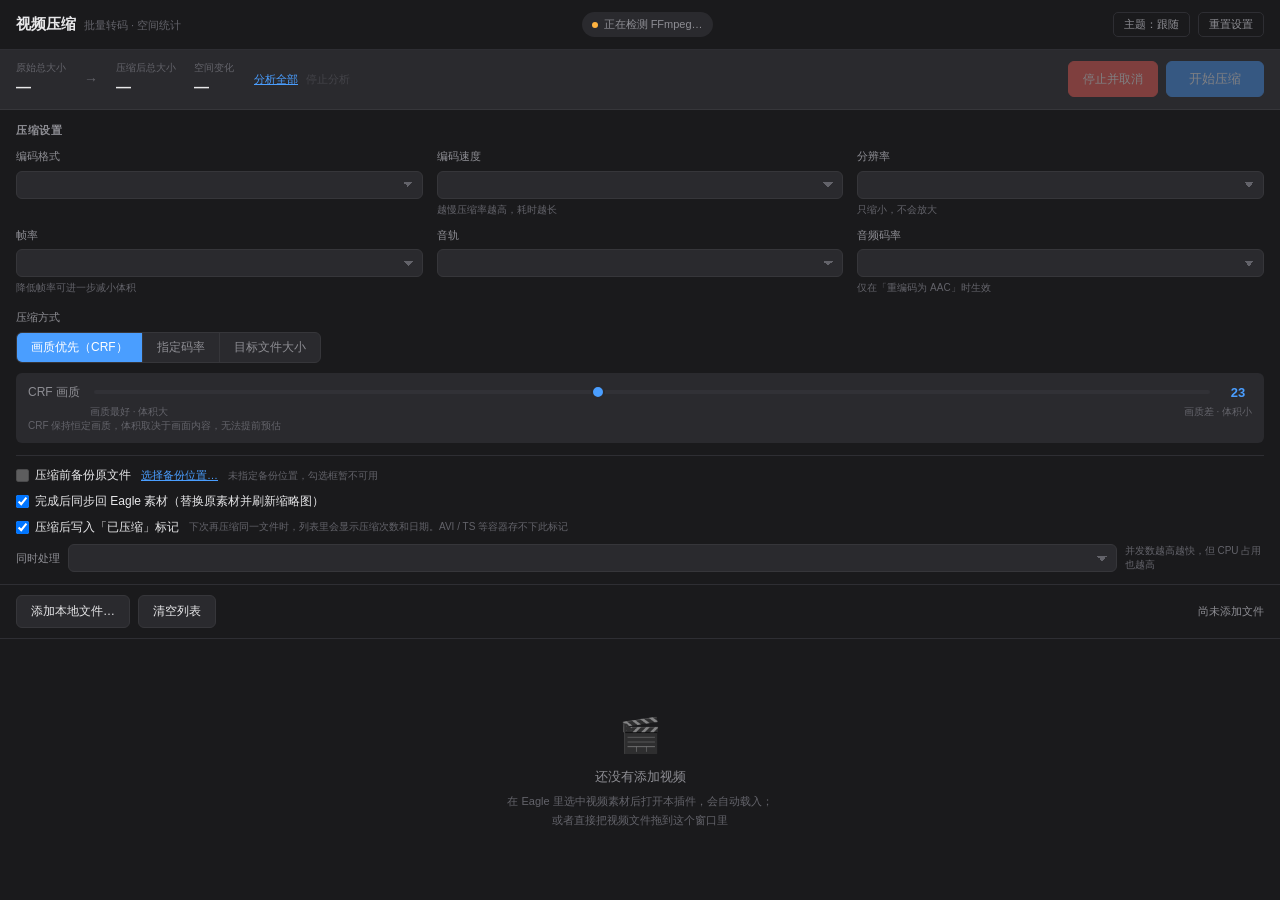
==== commit e69730eb: "Release 1.0.2: HDR detection and "already compressed" marking Adds HDR awareness to the queue. Sourc" ====
--- a/index.html
+++ b/index.html
@@ -54,6 +54,10 @@
                 <button type="button" class="link-btn" id="btnAnalyzeAll" data-i18n="ui.analyzeAll">分析全部</button>
                 <button type="button" class="link-btn" id="btnStopAnalysis" data-i18n="ui.stopAnalysis" disabled>停止分析</button>
             </div>
+
+            <!-- 「曾经压过」与 HDR 风险的汇总提示。
+                 两者都只是提示，不拦截操作 —— 决定权始终在用户手里。 -->
+            <div class="notice-row" id="noticeRow" hidden></div>
 
             <div class="actionbar-spacer"></div>
 
@@ -180,6 +184,14 @@
                         <input type="checkbox" id="chkReplaceInEagle" checked data-page-node-id="dGAPYM3vfhzPEJaFb8MwFQ">
                         <span data-page-node-id="KUohD3b9gKDWbG4b8VXcZQ">完成后同步回 Eagle 素材（替换原素材并刷新缩略图）</span>
                     </label>
+                </div>
+
+                <div class="check-row">
+                    <label class="check">
+                        <input type="checkbox" id="chkWriteMarker" checked>
+                        <span data-i18n="ui.writeMarker">压缩后写入「已压缩」标记</span>
+                    </label>
+                    <span class="hint" data-i18n="ui.writeMarkerHint">下次再压缩同一文件时，列表里会显示压缩次数和日期。AVI / TS 等容器存不下此标记</span>
                 </div>
 
                 <div class="field inline" data-page-node-id="UMgj3cdQaAUKAaeumResTF">
--- a/css/style.css
+++ b/css/style.css
@@ -565,6 +565,56 @@
 }
 .estimate-note.warn { color: var(--warn); }
 
+/* HDR / 已压缩 色块。元信息行全是灰字，这两个必须跳出来，
+   否则「这是 HDR」「这个文件压过」等于没说。 */
+.tag {
+    display: inline-block;
+    padding: 0 5px;
+    border-radius: 3px;
+    font-size: 10px;
+    line-height: 15px;
+    font-weight: 600;
+    letter-spacing: .3px;
+    vertical-align: 1px;
+    white-space: nowrap;
+}
+.tag-hdr {
+    color: #ffb454;
+    background: rgba(255, 180, 84, .16);
+    border: 1px solid rgba(255, 180, 84, .42);
+}
+.tag-done {
+    color: var(--text-dim);
+    background: var(--panel-2);
+    border: 1px solid var(--border-soft);
+}
+
+/* 汇总区提示条：重复压缩提醒与 HDR 风险。
+   只提示不拦截，所以样式上不做成阻断性的红色警告框。 */
+.notice-row {
+    display: flex;
+    flex-direction: column;
+    gap: 4px;
+    min-width: 0;
+}
+.notice {
+    font-size: 11px;
+    line-height: 1.5;
+    padding: 4px 8px;
+    border-radius: 4px;
+    border: 1px solid transparent;
+}
+.notice.info {
+    color: var(--text-dim);
+    background: var(--panel-2);
+    border-color: var(--border-soft);
+}
+.notice.warn {
+    color: var(--warn);
+    background: rgba(255, 180, 84, .10);
+    border-color: rgba(255, 180, 84, .32);
+}
+
 /* 批量导入时默认只自动采样少量素材；这里明确显示进度和控制入口，
    让用户知道插件在做什么，也能主动扩展/停止后台分析。 */
 .sample-analysis-controls {
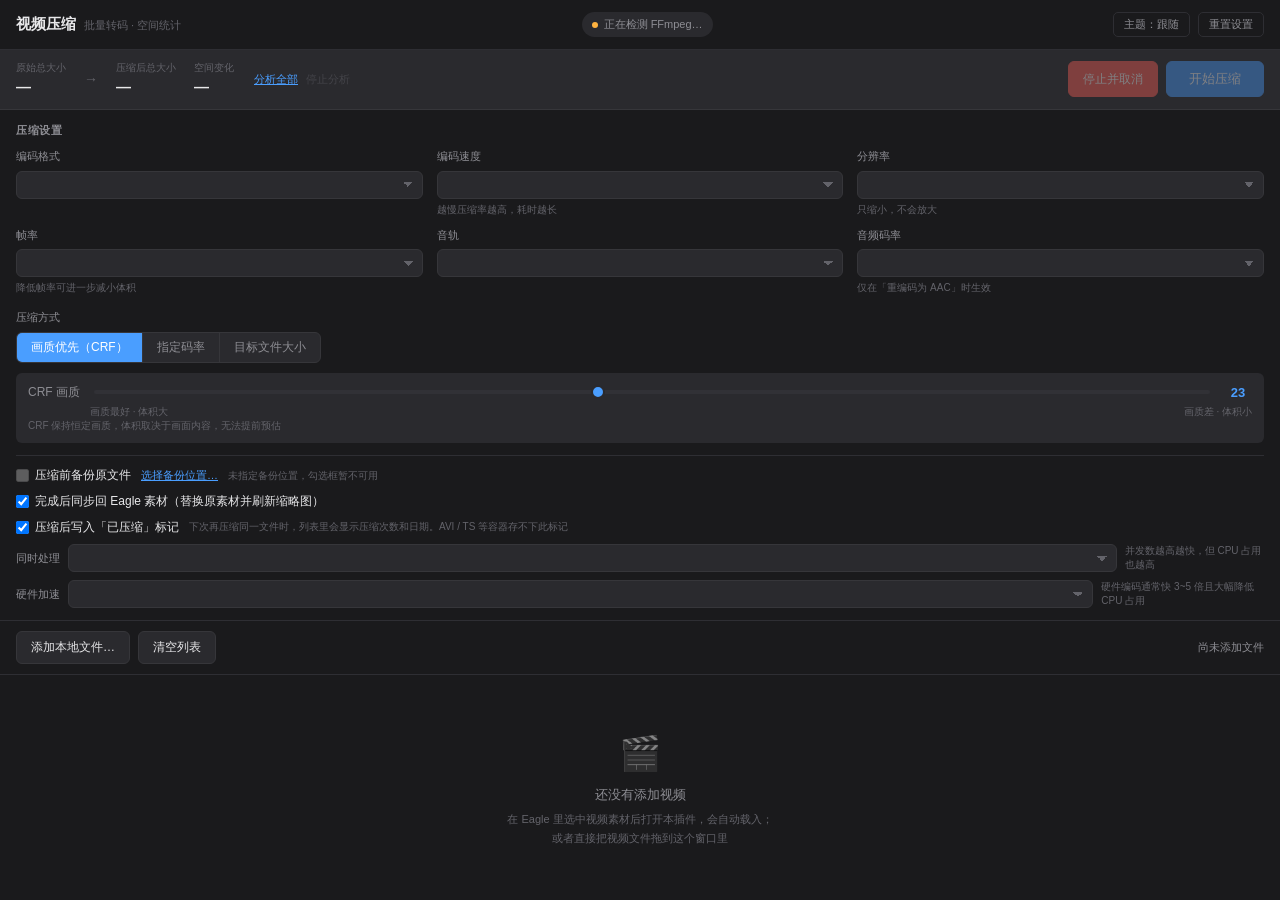
==== commit 1db76967: "Release 1.1.0: GPU hardware encoding for NVENC, Quick Sync, and AMF Adds hardware encoding. Compress" ====
--- a/index.html
+++ b/index.html
@@ -198,6 +198,12 @@
                     <label data-page-node-id="EC5xzWZHWhxntJSn8dLq3o">同时处理</label>
                     <select id="selConcurrency" data-page-node-id="AbWmBdgr6EThTcMkJCTby0"></select>
                     <span class="hint" data-page-node-id="E1PZvy3tuKxpebcT1ksFn8">并发数越高越快，但 CPU 占用也越高</span>
+                </div>
+
+                <div class="field inline" data-page-node-id="hwaCtlW7Lq8Zp2mRkF3nYd">
+                    <label data-i18n="ui.hwAccel">硬件加速</label>
+                    <select id="selHwAccel"></select>
+                    <span class="hint" id="hwAccelHint">硬件编码通常快 3~5 倍且大幅降低 CPU 占用</span>
                 </div>
             </div>
         </section>
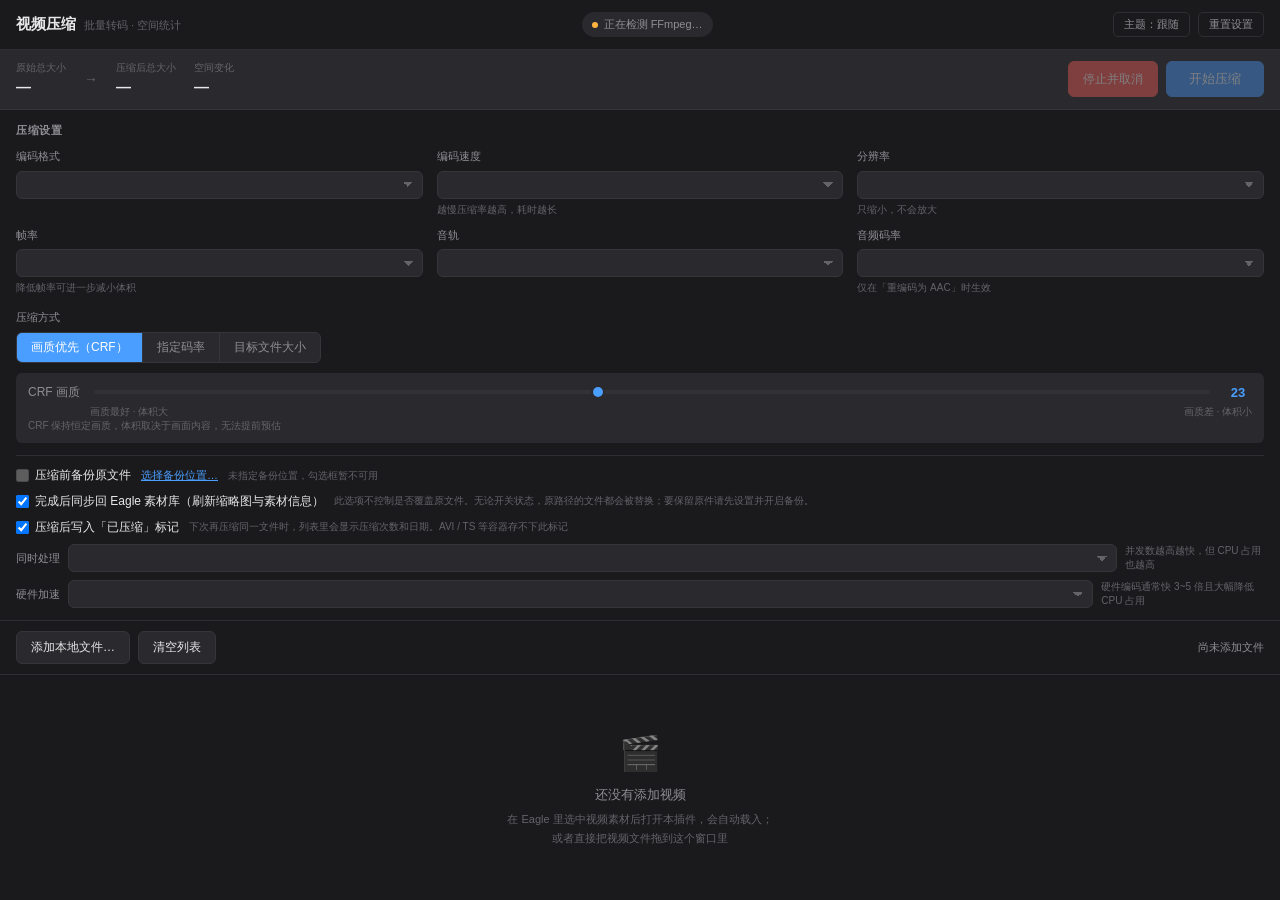
==== commit 085640df: "Release 1.1.2: clear the plugin-store rejection, and gate each cause 1.1.1 was rejected on three cou" ====
--- a/index.html
+++ b/index.html
@@ -59,8 +59,9 @@
                  两者都只是提示，不拦截操作 —— 决定权始终在用户手里。 -->
             <div class="notice-row" id="noticeRow" hidden></div>
 
-            <div class="actionbar-spacer"></div>
-
+            <!-- 这里原来有一个 flex-grow 的占位 div 负责把按钮顶到右边。
+                 操作栏会换行，占位 div 留在上一行顶不到换行后的按钮，所以改成
+                 .actions 自己用 margin-left: auto，靠右与是否换行无关。 -->
             <div class="actions" data-page-node-id="v9ibVznQUo6M7caY6U4WnJ">
                 <button type="button" class="btn danger" id="btnCancel" disabled data-i18n="ui.cancelTasks" data-i18n-title="ui.cancelTasksTitle" title="立即停止正在处理的视频，并取消尚未开始的任务" data-page-node-id="RRKworojVkjHPzSf1MFjKx">停止并取消</button>
                 <button type="button" class="btn primary big" id="btnStart" disabled data-i18n="ui.startCompression" data-page-node-id="xtxpqSZoQG6I9F3bazpttb">开始压缩</button>
@@ -182,8 +183,11 @@
                 <div class="check-row" data-page-node-id="T08aAOIyn9esd3eJgl5dkF">
                     <label class="check" data-page-node-id="Ewn2g2aULjwWoT0zppAX43">
                         <input type="checkbox" id="chkReplaceInEagle" checked data-page-node-id="dGAPYM3vfhzPEJaFb8MwFQ">
-                        <span data-page-node-id="KUohD3b9gKDWbG4b8VXcZQ">完成后同步回 Eagle 素材（替换原素材并刷新缩略图）</span>
+                        <span data-page-node-id="KUohD3b9gKDWbG4b8VXcZQ">完成后同步回 Eagle 素材库（刷新缩略图与素材信息）</span>
                     </label>
+                    <!-- 这条提示是审核要求的：这个开关很容易被读成「关掉就不会动原文件」，
+                         但覆盖原路径与它无关，关掉只是不去调 Eagle 的素材替换接口。 -->
+                    <span class="hint" data-i18n="ui.replaceInEagleHint">此选项不控制是否覆盖原文件。无论开关状态，原路径的文件都会被替换；要保留原件请先设置并开启备份。</span>
                 </div>
 
                 <div class="check-row">
@@ -257,6 +261,27 @@
                 <button type="button" class="btn" id="btnSelectionCancel">取消此次操作</button>
                 <button type="button" class="btn danger" id="btnSelectionReplace">取消当前所有任务并重新添加</button>
                 <button type="button" class="btn primary" id="btnSelectionAppend">加入任务队列</button>
+            </div>
+        </div>
+    </div>
+
+    <!--
+      压缩执行中往活动队列追加素材时的独立确认。
+
+      「加入任务队列」在运行中意味着这些文件会被立刻编码并覆盖原路径，而首次
+      确认框列的是上一批文件、上一份备份状态，对新增文件没有任何告知效力。
+      所以运行中追加必须单独确认一次。
+    -->
+    <div class="modal-mask" id="appendConfirmMask" hidden>
+        <div class="modal">
+            <div class="modal-title" id="appendConfirmTitle">追加素材前确认</div>
+            <div class="modal-body">
+                <div class="warn-box" id="appendConfirmWarn"></div>
+                <div class="confirm-list" id="appendConfirmList"></div>
+            </div>
+            <div class="modal-actions">
+                <button type="button" class="btn" id="btnAppendConfirmCancel">不添加</button>
+                <button type="button" class="btn danger" id="btnAppendConfirmOk">确认并立即压缩</button>
             </div>
         </div>
     </div>
--- a/css/style.css
+++ b/css/style.css
@@ -36,6 +36,12 @@
 }
 
 * { box-sizing: border-box; }
+
+/* 浏览器给 [hidden] 的 display:none 来自 UA 样式表，任何一条作者样式里的
+   display 都会盖掉它。本文件里 .notice-row / .sample-analysis-controls /
+   .modal-mask 都写了 display，于是 JS 里的 el.hidden = true 全部失效。
+   放一条兜底规则在最前面，代价是以后要靠 class 控制显示的元素别再用 hidden。 */
+[hidden] { display: none !important; }
 
 html, body {
     margin: 0;
@@ -553,8 +559,6 @@
     flex-wrap: wrap;
 }
 
-.actionbar-spacer { flex: 1 1 auto; min-width: 0; }
-
 /* 预估精度说明。CRF 只能靠采样/经验估，必须说清楚不是保证值 */
 .estimate-note {
     font-size: 11px;
@@ -646,7 +650,12 @@
 .sum-item.bigger .sum-value { color: var(--danger); }
 .sum-item.same .sum-value { color: var(--text); }
 .sum-arrow { color: var(--text-faint); font-size: 14px; }
-.actions { display: flex; gap: 8px; }
+/* margin-left: auto 而不是靠前面那个 spacer 撑开。
+   操作栏是 flex-wrap: wrap 的，窗口窄或汇总数字变长时这两个按钮会折到第二行，
+   而 spacer 留在第一行 —— 第二行没有东西顶它们，按钮就贴到左边去了。
+   于是「原始总大小」这类数字一算出来，按钮的位置就左右跳一下。
+   auto 外边距是按行生效的：不管落在哪一行，都吃掉本行剩余空间，始终靠右。 */
+.actions { display: flex; gap: 8px; margin-left: auto; }
 
 /* ---------------------------- 弹层 ---------------------------- */
 .modal-mask {
@@ -658,7 +667,6 @@
     justify-content: center;
     z-index: 100;
 }
-.modal-mask[hidden] { display: none; }
 
 .modal {
     background: var(--panel);
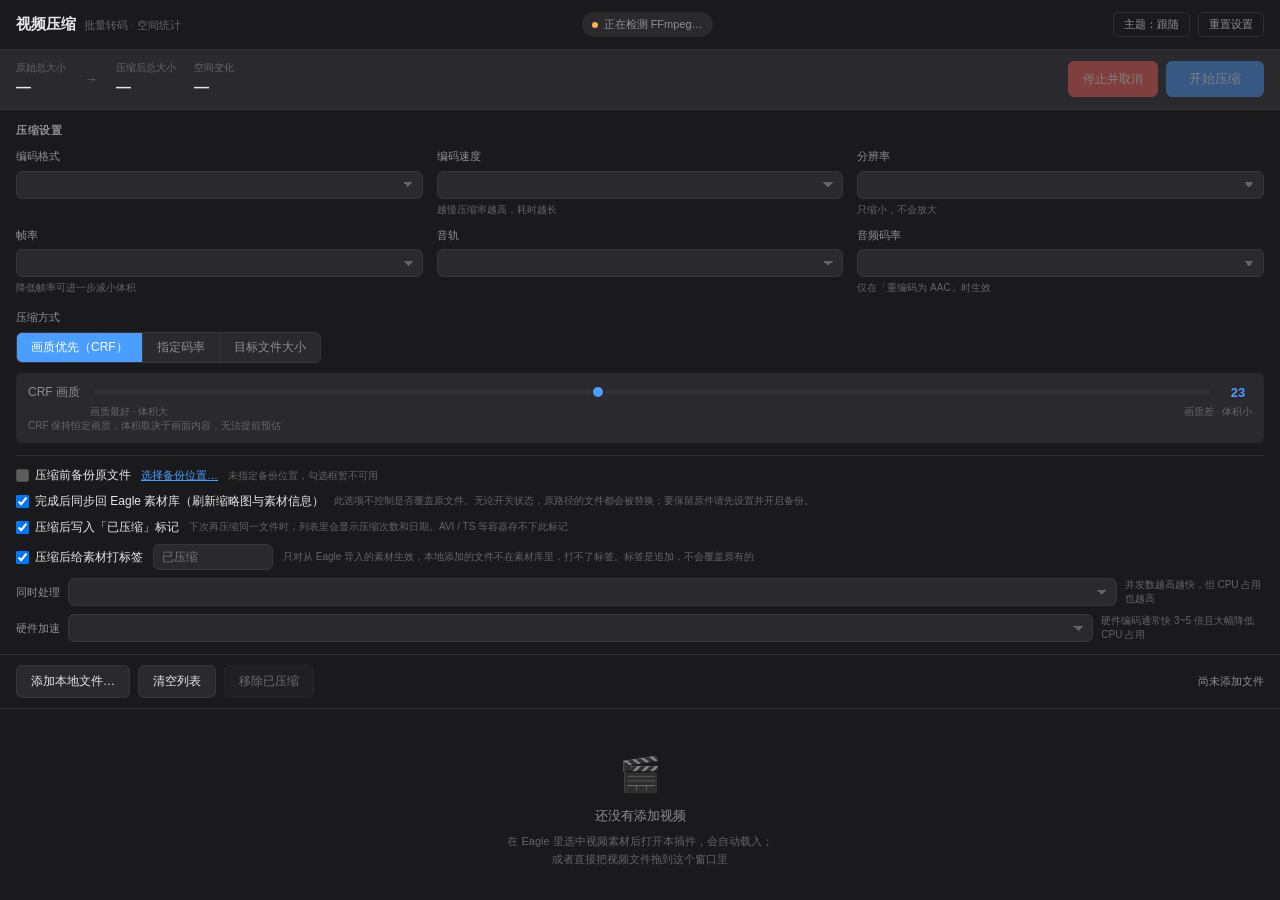
==== commit a37da2f4: "Release 1.2.0: clear finished work out of the queue, and tag what was compressed Add: a "Remove comp" ====
--- a/index.html
+++ b/index.html
@@ -198,6 +198,16 @@
                     <span class="hint" data-i18n="ui.writeMarkerHint">下次再压缩同一文件时，列表里会显示压缩次数和日期。AVI / TS 等容器存不下此标记</span>
                 </div>
 
+                <div class="check-row">
+                    <label class="check">
+                        <input type="checkbox" id="chkTagCompressed" checked>
+                        <span data-i18n="ui.tagCompressed">压缩后给素材打标签</span>
+                    </label>
+                    <input type="text" class="tag-input" id="inpTagName" maxlength="40"
+                           placeholder="已压缩" data-i18n-placeholder="ui.tagNamePlaceholder">
+                    <span class="hint" data-i18n="ui.tagCompressedHint">只对从 Eagle 导入的素材生效，本地添加的文件不在素材库里，打不了标签。标签是追加，不会覆盖原有的</span>
+                </div>
+
                 <div class="field inline" data-page-node-id="UMgj3cdQaAUKAaeumResTF">
                     <label data-page-node-id="EC5xzWZHWhxntJSn8dLq3o">同时处理</label>
                     <select id="selConcurrency" data-page-node-id="AbWmBdgr6EThTcMkJCTby0"></select>
@@ -216,6 +226,21 @@
         <section class="toolbar" data-page-node-id="yt5FWFbNpq5i0Xi2qNt8pa">
             <button type="button" class="btn" id="btnAddFiles" data-page-node-id="GggX3RAF3RmfZ92uxrKXRf">添加本地文件…</button>
             <button type="button" class="btn" id="btnClear" data-page-node-id="vacFlDbYQjemeNSOLSFEoy">清空列表</button>
+            <!--
+              只清队列里「已经压过」的条目。
+
+              「清空列表」会把没处理的也一起清掉，而用户点这个按钮的意图通常正好
+              相反：把压完的挪走，留下还没动的继续干活。所以它和「清空列表」是
+              两件事，不能合并成一个带选项的按钮 —— 后者每次都要读一遍选项才知道
+              会发生什么。
+            -->
+            <!--
+              这里刻意不写 data-i18n：按钮文案是 updateButtons 动态拼的（带命中数量），
+              I18n.apply 会在初始化时把 [data-i18n] 节点的 textContent 覆盖成静态
+              文案，两者抢同一个属性就会出现「数量显示不出来」。文案统一由
+              updateButtons 里的 tr() 负责，HTML 里这行中文只是首帧的兜底。
+            -->
+            <button type="button" class="btn" id="btnRemoveCompressed" disabled data-i18n-title="ui.removeCompressedTitle" title="把已经压缩过的条目从队列里移除，不动文件也不动 Eagle 素材">移除已压缩</button>
             <div class="toolbar-spacer" data-page-node-id="Pu4FkUBNYxUrrlOPhk1CNr"></div>
             <div class="list-stat" id="listStat" data-page-node-id="thZitJLsByoG4HlbjsmCeA">尚未添加文件</div>
         </section>
--- a/css/style.css
+++ b/css/style.css
@@ -317,6 +317,24 @@
 .check.disabled { opacity: .45; cursor: not-allowed; }
 .check.disabled input { cursor: not-allowed; }
 
+/* 标签名输入框。
+   不能跟 select / input[number] 一样 width:100% —— 它和复选框、提示文案同处
+   一行，撑满会把 hint 挤到下一行，整行高度跟着跳变。定宽即可。 */
+.tag-input {
+    width: 120px;
+    background: var(--panel-2);
+    color: var(--text);
+    border: 1px solid var(--border);
+    border-radius: 6px;
+    padding: 5px 8px;
+    font-size: 12px;
+    font-family: inherit;
+    outline: none;
+    cursor: text;
+}
+.tag-input:focus { border-color: var(--accent); }
+.tag-input:disabled { opacity: .45; cursor: not-allowed; }
+
 .link-btn {
     background: none;
     border: none;
